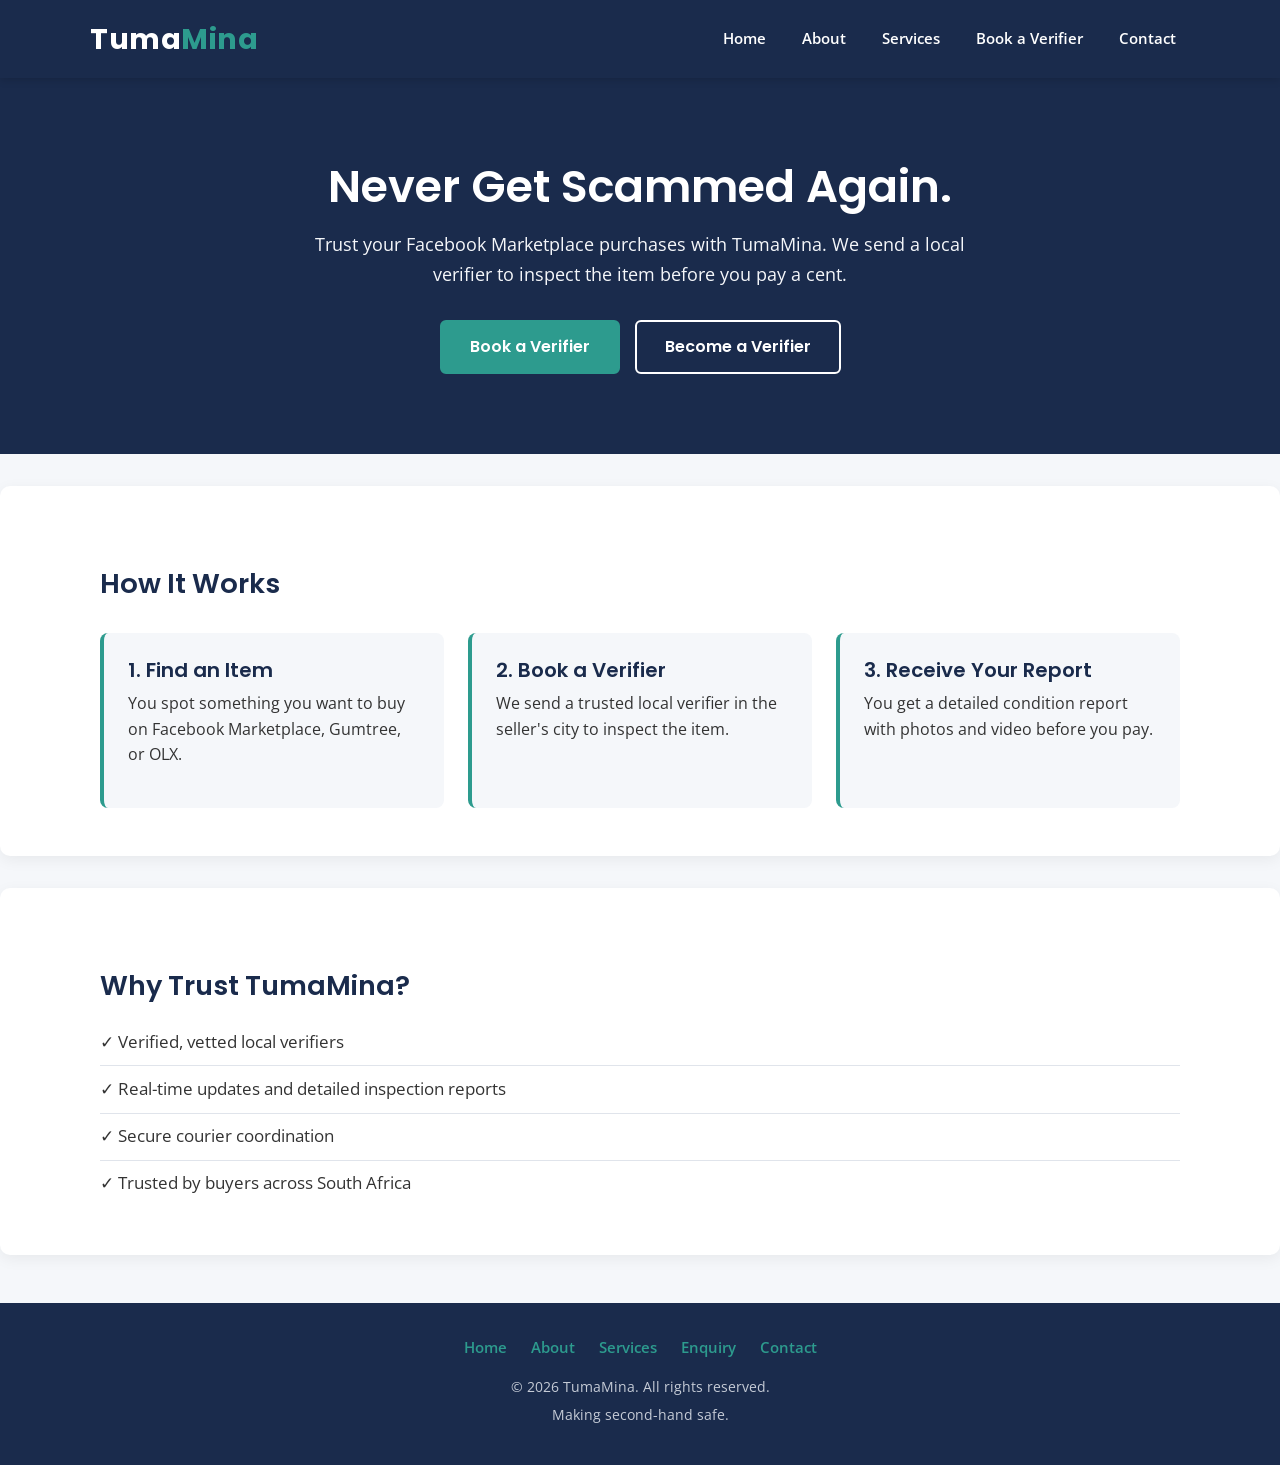
==== OneDrive - ADvTECH Ltd/To do List Term 2/Web Development (Introduction) WEDE5020/TumaMina_Website/index.html @ 270533b2 "Initial commit: TumaMina website - Part 1 HTML structure and Part 2 CSS styling" ====
<!DOCTYPE html>
<html lang="en">
<head>
    <meta charset="UTF-8">
    <meta http-equiv="X-UA-Compatible" content="IE=edge">
    <meta name="viewport" content="width=device-width, initial-scale=1.0">
    <title>TumaMina | Never Get Scammed Again</title>
    <meta name="description" content="TumaMina is a trust and verification service for online marketplaces in South Africa. We inspect items before you pay.">
    <meta name="keywords" content="TumaMina, verification, Facebook Marketplace, second-hand, South Africa, safe trading">
    <!-- Google Fonts -->
    <link rel="preconnect" href="https://fonts.googleapis.com">
    <link rel="preconnect" href="https://fonts.gstatic.com" crossorigin>
    <link href="https://fonts.googleapis.com/css2?family=Open+Sans:wght@400;600&family=Poppins:wght@400;600;700&display=swap" rel="stylesheet">
    <!-- External Stylesheet -->
    <link rel="stylesheet" href="css/style.css">
</head>
<body>

    <!-- ===== HEADER / NAVIGATION ===== -->
    <header>
        <div class="container">
            <div class="logo">
                <a href="index.html">Tuma<span>Mina</span></a>
            </div>
            <nav>
                <ul>
                    <li><a href="index.html">Home</a></li>
                    <li><a href="about.html">About</a></li>
                    <li><a href="services.html">Services</a></li>
                    <li><a href="enquiry.html">Book a Verifier</a></li>
                    <li><a href="contact.html">Contact</a></li>
                </ul>
            </nav>
        </div>
    </header>

    <!-- ===== MAIN CONTENT ===== -->
    <main>

        <!-- Hero Section -->
        <section class="hero">
            <div class="container">
                <h1>Never Get Scammed Again.</h1>
                <p>Trust your Facebook Marketplace purchases with TumaMina. We send a local verifier to inspect the item before you pay a cent.</p>
                <div class="hero-buttons">
                    <a href="enquiry.html" class="btn btn-primary">Book a Verifier</a>
                    <a href="contact.html" class="btn btn-secondary">Become a Verifier</a>
                </div>
            </div>
        </section>

        <!-- How It Works -->
        <section class="content-section">
            <div class="container">
                <h2>How It Works</h2>
                <div class="steps">
                    <div class="step">
                        <h3>1. Find an Item</h3>
                        <p>You spot something you want to buy on Facebook Marketplace, Gumtree, or OLX.</p>
                    </div>
                    <div class="step">
                        <h3>2. Book a Verifier</h3>
                        <p>We send a trusted local verifier in the seller's city to inspect the item.</p>
                    </div>
                    <div class="step">
                        <h3>3. Receive Your Report</h3>
                        <p>You get a detailed condition report with photos and video before you pay.</p>
                    </div>
                </div>
            </div>
        </section>

        <!-- Why Trust Us -->
        <section class="content-section">
            <div class="container">
                <h2>Why Trust TumaMina?</h2>
                <ul class="trust-list">
                    <li>✓ Verified, vetted local verifiers</li>
                    <li>✓ Real-time updates and detailed inspection reports</li>
                    <li>✓ Secure courier coordination</li>
                    <li>✓ Trusted by buyers across South Africa</li>
                </ul>
            </div>
        </section>

    </main>

    <!-- ===== FOOTER ===== -->
    <footer>
        <div class="container">
            <div class="footer-links">
                <a href="index.html">Home</a>
                <a href="about.html">About</a>
                <a href="services.html">Services</a>
                <a href="enquiry.html">Enquiry</a>
                <a href="contact.html">Contact</a>
            </div>
            <p>&copy; 2026 TumaMina. All rights reserved.</p>
            <p>Making second-hand safe.</p>
        </div>
    </footer>

</body>
</html>
---- OneDrive - ADvTECH Ltd/To do List Term 2/Web Development (Introduction) WEDE5020/TumaMina_Website/css/style.css ----
/* ============================================
   TUMAMINA - Part 2
   Web Deveelopment (Introduction) - WEDE5020
   Author: Neo Praise Mahlangu (ST10521004)
   ================================================ */


/* ============================================
   1. CSS RESET & BASE STYLES
   ================================================= */
* {
    margin: 0;
    padding: 0;
    box-sizing: border-box;
}

html {
    scroll-behavior: smooth;
}

body {
    font-family: 'Open Sans', sans-serif;
    font-size: 16px;
    line-height: 1.6;
    color: #333333;              /* Dark Grey - body text */
    background-color: #F5F7FA;   /* Light Grey - page background */
}


/* ============================================
   2. TYPOGRAPHY
   ============================================== */
h1, h2, h3, h4, h5, h6 {
    font-family: 'Poppins', sans-serif;
    font-weight: 600;
    line-height: 1.3;
    color: #1A2B4C;              /* Dark Blue - headings */
    margin-bottom: 0.6em;
}

h1 { font-size: 2.2rem; }
h2 { font-size: 1.7rem; margin-top: 1.5rem; }
h3 { font-size: 1.25rem; }

p {
    margin-bottom: 1rem;
}

a {
    text-decoration: none;
    color: #2D9B8E;              /* Teal */
    transition: color 0.3s ease;
}

a:hover {
    color: #1A2B4C;
}


/* ============================================
   3. LAYOUT CONTAINER
   ================================================ */
.container {
    width: 90%;
    max-width: 1100px;
    margin: 0 auto;
}


/* ============================================
   4. HEADER & NAVIGATION
   ================================================ */
header {
    background-color: #1A2B4C;   /* Dark Blue */
    padding: 1rem 0;
    position: sticky;
    top: 0;
    z-index: 1000;
    box-shadow: 0 2px 8px rgba(0, 0, 0, 0.15);
}

header .container {
    display: flex;
    justify-content: space-between;
    align-items: center;
    flex-wrap: wrap;
}

.logo a {
    font-family: 'Poppins', sans-serif;
    font-weight: 700;
    font-size: 1.8rem;
    color: #FFFFFF;
    letter-spacing: 0.5px;
}

.logo span {
    color: #2D9B8E;              /* Teal accent */
}

nav ul {
    display: flex;
    gap: 8px;
    list-style: none;
}

nav a {
    color: #FFFFFF;
    font-weight: 600;
    font-size: 0.95rem;
    padding: 8px 14px;
    border-radius: 5px;
    transition: background-color 0.3s ease, color 0.3s ease;
}

/* Pseudo-class: hover effect on nav links */
nav a:hover {
    background-color: #2D9B8E;
    color: #FFFFFF;
}


/* ============================================
   5. HEROSECTION (Homepage)
   ============================================ */
.hero {
    background-color: #1A2B4C;
    background-image: linear-gradient(rgba(26, 43, 76, 0.85), rgba(26, 43, 76, 0.85)), url('../images/hero.jpg');
    background-size: cover;
    background-position: center;
    color: #FFFFFF;
    padding: 5rem 0;
    text-align: center;
}

.hero h1 {
    font-size: 2.8rem;
    color: #FFFFFF;
    margin-bottom: 0.8rem;
}

.hero p {
    font-size: 1.15rem;
    max-width: 700px;
    margin: 0 auto 2rem auto;
    color: #F5F7FA;
}

.hero-buttons {
    display: flex;
    justify-content: center;
    gap: 15px;
    flex-wrap: wrap;
}


/* ============================================
   6. BUTTONS
   ============================================ */
.btn {
    display: inline-block;
    padding: 12px 28px;
    border-radius: 6px;
    font-family: 'Poppins', sans-serif;
    font-weight: 600;
    font-size: 1rem;
    cursor: pointer;
    border: 2px solid transparent;
    transition: all 0.3s ease;
}

.btn-primary {
    background-color: #2D9B8E;
    color: #FFFFFF;
    border-color: #2D9B8E;
}

.btn-primary:hover {
    background-color: #FFFFFF;
    color: #2D9B8E;
    border-color: #FFFFFF;
}

.btn-secondary {
    background-color: transparent;
    color: #FFFFFF;
    border-color: #FFFFFF;
}

.btn-secondary:hover {
    background-color: #FFFFFF;
    color: #1A2B4C;
}


/* ============================================
   7. CONTENT SECTIONS
   ============================================ */
.content-section {
    background-color: #FFFFFF;
    padding: 3rem 2.5rem;
    margin: 2rem auto;
    border-radius: 10px;
    box-shadow: 0 4px 15px rgba(0, 0, 0, 0.06);
}

.content-section h1 {
    border-bottom: 3px solid #2D9B8E;
    padding-bottom: 0.5rem;
    margin-bottom: 1.5rem;
}

.content-section h2 {
    margin-top: 2rem;
}


/* ============================================
   8. HOME PAGE - HOW IT WORKS STEPS
   ============================================ */
.steps {
    display: grid;
    grid-template-columns: repeat(3, 1fr);
    gap: 1.5rem;
    margin-top: 2rem;
}

.step {
    background-color: #F5F7FA;
    padding: 1.5rem;
    border-radius: 8px;
    border-left: 4px solid #2D9B8E;
    transition: transform 0.3s ease, box-shadow 0.3s ease;
}

.step:hover {
    transform: translateY(-5px);
    box-shadow: 0 6px 18px rgba(0, 0, 0, 0.1);
}

.step h3 {
    color: #1A2B4C;
    margin-bottom: 0.5rem;
}


/* ============================================
   9. TRUST LIST
   ============================================ */
.trust-list {
    list-style: none;
    margin-top: 1rem;
}

.trust-list li {
    padding: 0.6rem 0;
    font-size: 1.05rem;
    border-bottom: 1px solid #E0E4EB;
}

.trust-list li:last-child {
    border-bottom: none;
}


/* ============================================
   10. SERVICES PAGE - SERVICE LIST
   ============================================ */
.service-list {
    list-style: none;
    margin: 1rem 0 1.5rem 0;
}

.service-list li {
    padding: 0.6rem 0 0.6rem 1.8rem;
    position: relative;
    border-bottom: 1px solid #E0E4EB;
}

.service-list li::before {
    content: "✓";
    color: #2D9B8E;
    font-weight: bold;
    position: absolute;
    left: 0;
    font-size: 1.1rem;
}


/* ============================================
   11. PRICING TABLE
   ==================================================== */
.pricing-table {
    width: 100%;
    border-collapse: collapse;
    margin-top: 1.5rem;
    background-color: #FFFFFF;
    border-radius: 8px;
    overflow: hidden;
    box-shadow: 0 2px 10px rgba(0, 0, 0, 0.05);
}

.pricing-table th {
    background-color: #1A2B4C;
    color: #FFFFFF;
    padding: 1rem;
    text-align: left;
    font-family: 'Poppins', sans-serif;
}

.pricing-table td {
    padding: 1rem;
    border-bottom: 1px solid #E0E4EB;
}

.pricing-table tr:last-child td {
    border-bottom: none;
}

.pricing-table tr:hover td {
    background-color: #F5F7FA;
}


/* ============================================
   12. FORMS (Enquiry & Contact pages)
   ============================================= */
form {
    margin-top: 1.5rem;
    max-width: 600px;
}

form label {
    display: block;
    font-weight: 600;
    margin-bottom: 0.4rem;
    margin-top: 1rem;
    color: #1A2B4C;
}

form input[type="text"],
form input[type="email"],
form input[type="number"],
form select,
form textarea {
    width: 100%;
    padding: 12px 14px;
    border: 2px solid #E0E4EB;
    border-radius: 6px;
    font-family: 'Open Sans', sans-serif;
    font-size: 1rem;
    color: #333333;
    background-color: #FFFFFF;
    transition: border-color 0.3s ease, box-shadow 0.3s ease;
}

form input:focus,
form select:focus,
form textarea:focus {
    outline: none;
    border-color: #2D9B8E;
    box-shadow: 0 0 0 3px rgba(45, 155, 142, 0.15);
}

form textarea {
    resize: vertical;
}

form button {
    margin-top: 1.5rem;
}


/* ============================================
   13. CONTACT INFO BLOCK
   ==-----========================================== */
.contact-info {
    background-color: #F5F7FA;
    padding: 1.5rem;
    border-radius: 8px;
    margin-bottom: 1.5rem;
    border-left: 4px solid #2D9B8E;
}

.contact-info p {
    margin-bottom: 0.6rem;
}


/* ============================================
   14. FOOTER
   ======================================-====== */
footer {
    background-color: #1A2B4C;
    color: #F5F7FA;
    text-align: center;
    padding: 2rem 0;
    margin-top: 3rem;
}

.footer-links {
    margin-bottom: 1rem;
}

.footer-links a {
    color: #2D9B8E;
    margin: 0 10px;
    font-weight: 600;
    font-size: 0.95rem;
}

.footer-links a:hover {
    color: #FFFFFF;
}

footer p {
    font-size: 0.85rem;
    margin-bottom: 0.4rem;
    color: #C5CBD6;
}


/* ============================================
   15. RESPONSIVE DESIGN
   ==================================--========== */

/* --- TABLET & SMALLER (max-width: 768px) --- */
@media (max-width: 768px) {

    h1 { font-size: 1.8rem; }
    h2 { font-size: 1.4rem; }

    /* Header stacks vertically */
    header .container {
        flex-direction: column;
        gap: 0.8rem;
    }

    /* Nav wraps into rows */
    nav ul {
        flex-wrap: wrap;
        justify-content: center;
        gap: 5px;
    }

    nav a {
        font-size: 0.9rem;
        padding: 6px 10px;
    }

    /* Hero smaller */
    .hero {
        padding: 3.5rem 0;
    }

    .hero h1 {
        font-size: 2rem;
    }

    .hero p {
        font-size: 1rem;
        padding: 0 1rem;
    }

    /* Steps stack into single column */
    .steps {
        grid-template-columns: 1fr;
    }

    /* Content sections get tighter padding */
    .content-section {
        padding: 2rem 1.5rem;
    }
}


/* --- MOBILE (max-width: 480px) --- */
@media (max-width: 480px) {

    body {
        font-size: 15px;
    }

    h1 { font-size: 1.6rem; }
    h2 { font-size: 1.25rem; }
    h3 { font-size: 1.05rem; }

    .container {
        width: 95%;
    }

    /* Buttons stack vertically and take full width */
    .hero-buttons {
        flex-direction: column;
        align-items: center;
    }

    .hero-buttons .btn {
        width: 85%;
        text-align: center;
    }

    .logo a {
        font-size: 1.5rem;
    }

    /* Pricing table font smaller */
    .pricing-table th,
    .pricing-table td {
        padding: 0.7rem;
        font-size: 0.9rem;
    }

    /* Footer links wrap nicely */
    .footer-links a {
        display: inline-block;
        margin: 4px 6px;
        font-size: 0.85rem;
    }

    .content-section {
        padding: 1.5rem 1rem;
    }
}
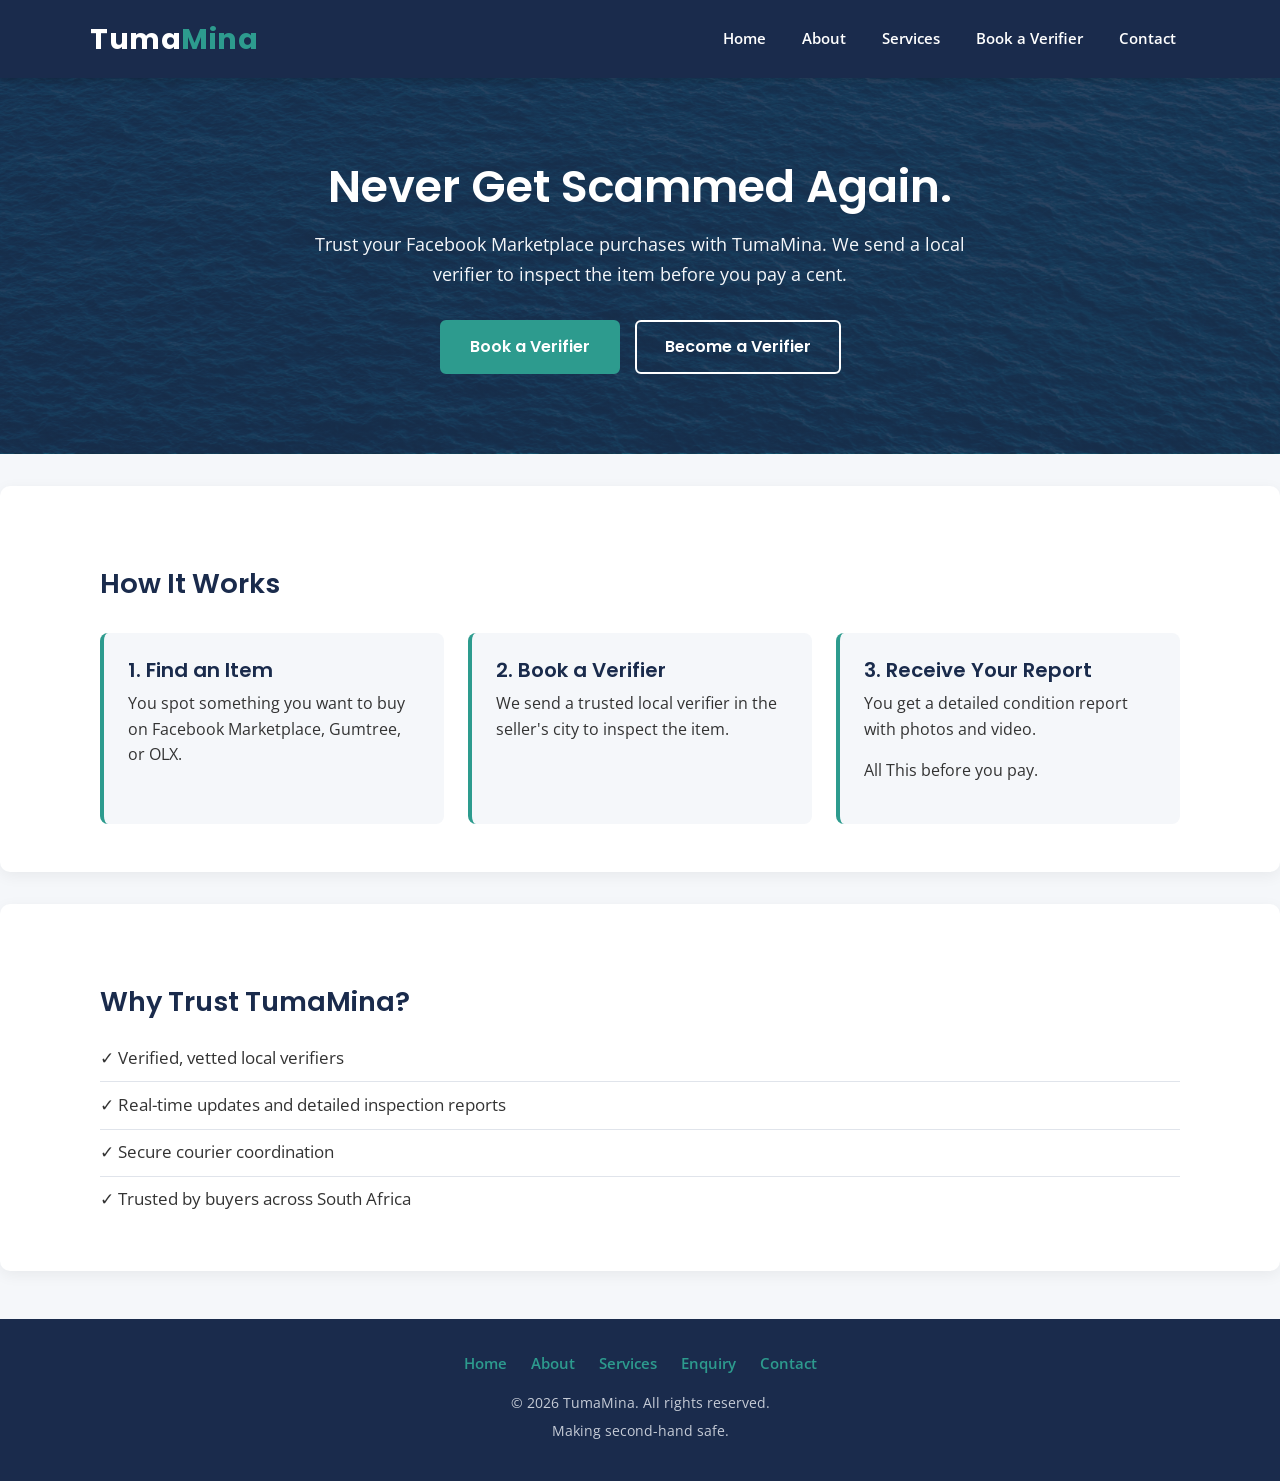
==== commit 313ab9fb: "Refined How it Works" ====
--- a/OneDrive - ADvTECH Ltd/To do List Term 2/Web Development (Introduction) WEDE5020/TumaMina_Website/index.html
+++ b/OneDrive - ADvTECH Ltd/To do List Term 2/Web Development (Introduction) WEDE5020/TumaMina_Website/index.html
@@ -1,5 +1,6 @@
 <!DOCTYPE html>
 <html lang="en">
+    <!-- index.html - TumaMina index - Part 2 -->
 <head>
     <meta charset="UTF-8">
     <meta http-equiv="X-UA-Compatible" content="IE=edge">
@@ -64,7 +65,7 @@
                     </div>
                     <div class="step">
                         <h3>3. Receive Your Report</h3>
-                        <p>You get a detailed condition report with photos and video before you pay.</p>
+                        <p>You get a detailed condition report with photos and video. </p> <p>All This before you pay.</p>
                     </div>
                 </div>
             </div>
--- a/OneDrive - ADvTECH Ltd/To do List Term 2/Web Development (Introduction) WEDE5020/TumaMina_Website/css/style.css
+++ b/OneDrive - ADvTECH Ltd/To do List Term 2/Web Development (Introduction) WEDE5020/TumaMina_Website/css/style.css
@@ -125,7 +125,7 @@
    ============================================ */
 .hero {
     background-color: #1A2B4C;
-    background-image: linear-gradient(rgba(26, 43, 76, 0.85), rgba(26, 43, 76, 0.85)), url('../images/hero.jpg');
+    background-image: linear-gradient(rgba(26, 43, 76, 0.85), rgba(26, 43, 76, 0.85)), url('../images/hero.jpg');    
     background-size: cover;
     background-position: center;
     color: #FFFFFF;
